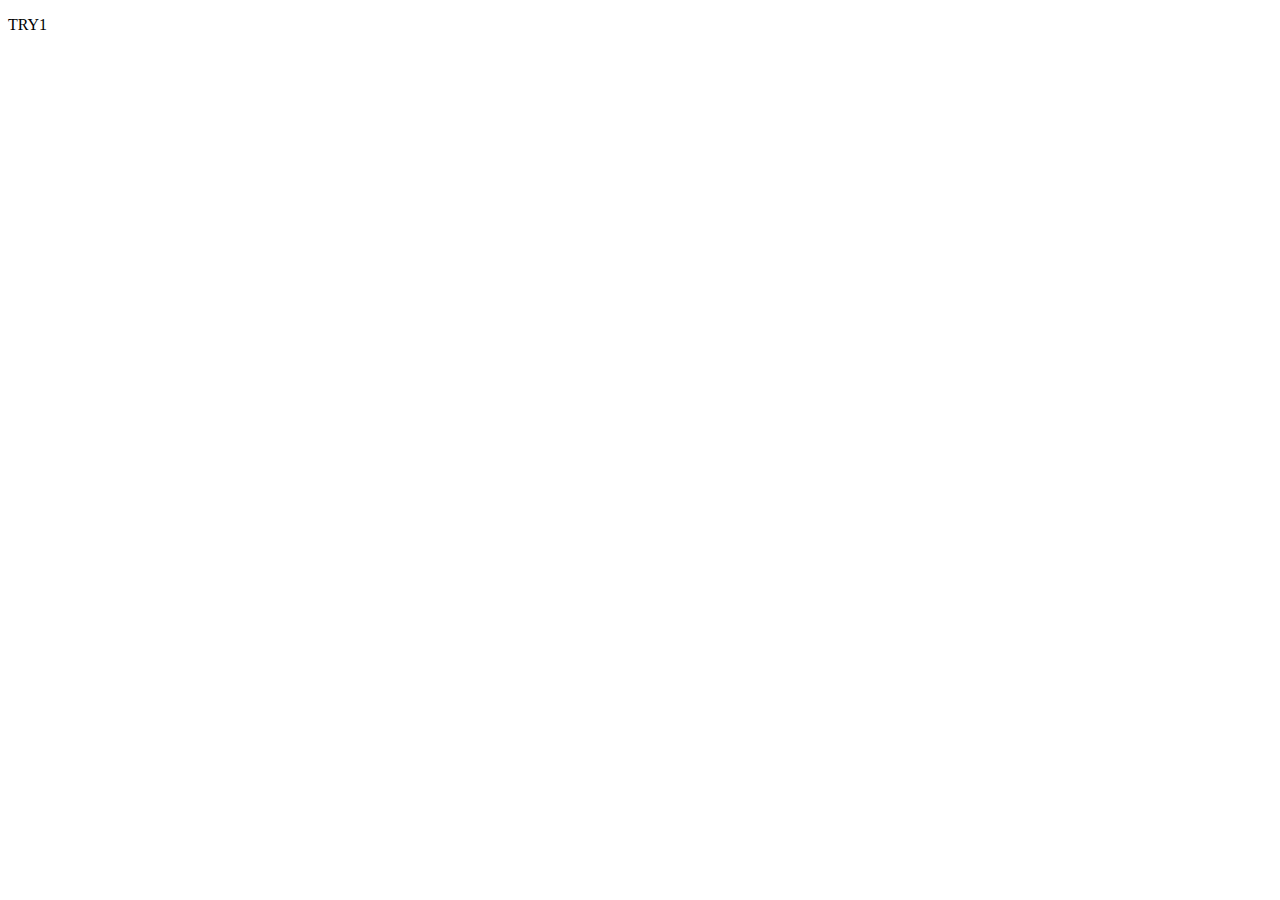
==== 001_DASHBOARD/index.html @ 875dedd1 "try 1 001" ====
<!DOCTYPE html>
<html lang="en">

<head>
    <meta charset="UTF-8">
    <meta name="viewport" content="width=device-width, initial-scale=1.0">
    <title>Document</title>
</head>

<body>
    <p>TRY1</p>
</body>

</html>
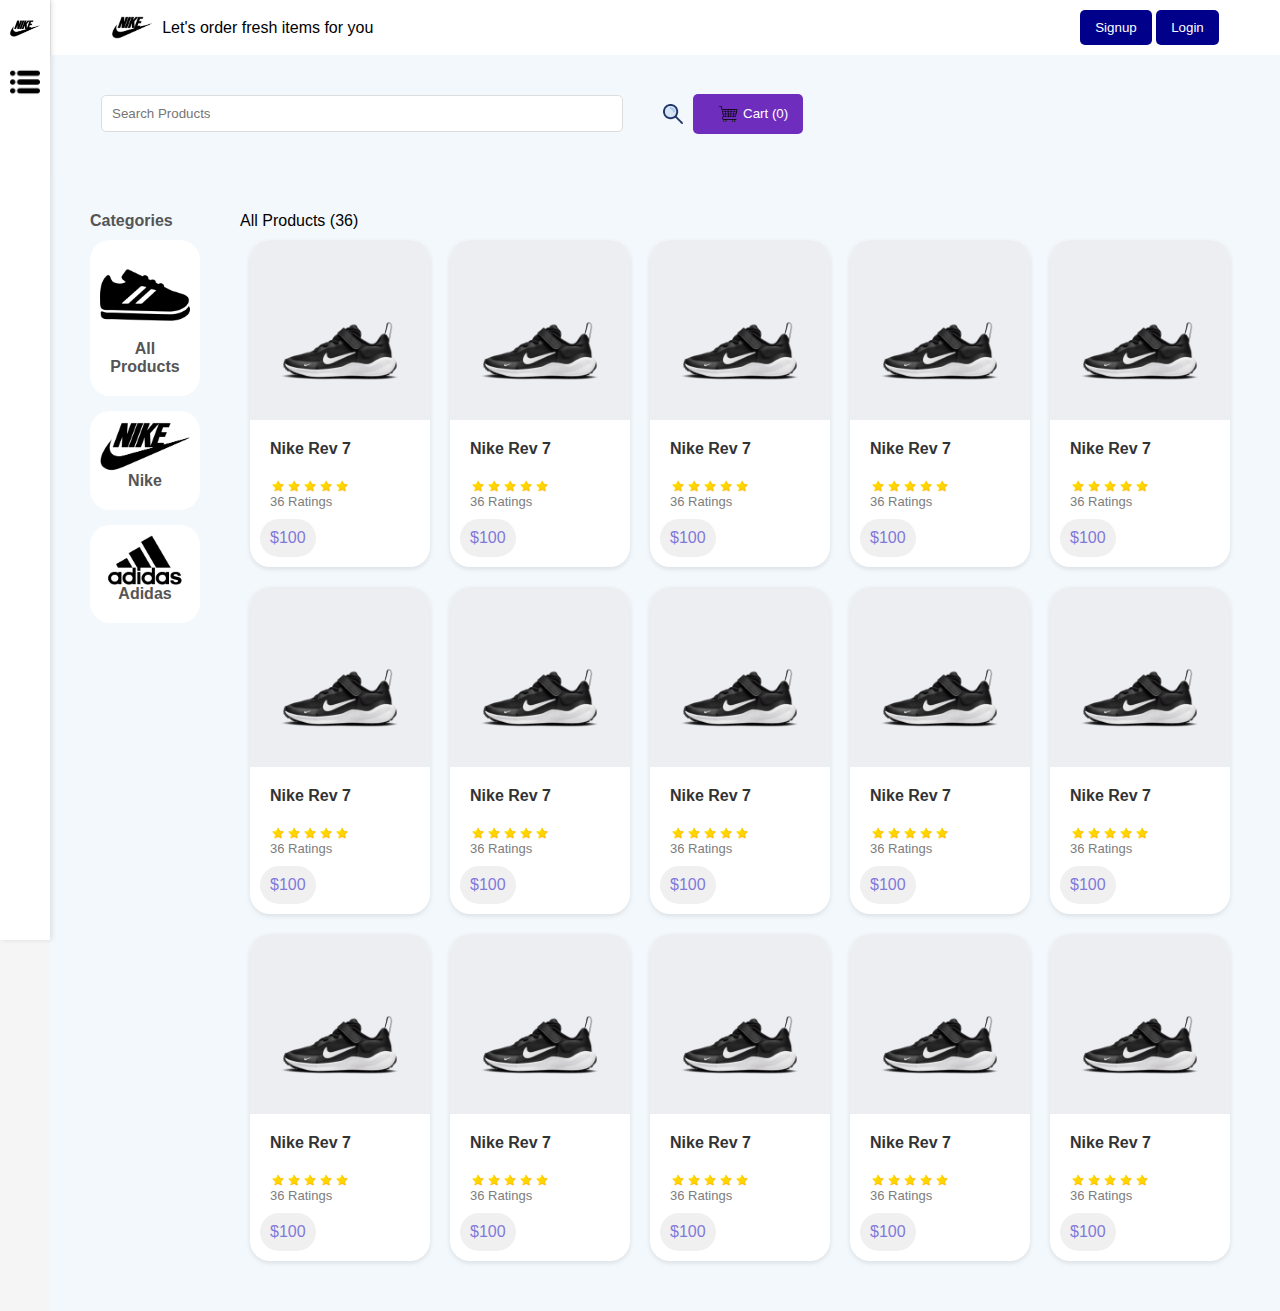
==== commit a3a423b5: "Merge branch 'develop' of github.com:Harveyyyyyyyyyy/E-commerce into Harveyyyyyyyyyy-develop" ====
--- a/001_DASHBOARD/index.html
+++ b/001_DASHBOARD/index.html
@@ -4,11 +4,323 @@
 <head>
     <meta charset="UTF-8">
     <meta name="viewport" content="width=device-width, initial-scale=1.0">
-    <title>Document</title>
+    <title>Dashboard</title>
+    <link rel="stylesheet" href="style.css">
 </head>
 
 <body>
-    <p>TRY1</p>
+    <aside class="nav-left">
+        <ul>
+            <li><img src="images/Nike-Logo.png" alt="logo"></li>
+            <li><a href="#"><img src="images/menu.png" alt="PRODUCT_VIEW"></a></li>
+        </ul>
+    </aside>
+    <header>
+        <ul>
+            <li><img src="images/Nike-Logo.png" alt="shoe logo">
+                <p>Let's order fresh items for you</p>
+            </li>
+            <li>
+                <a href="#"><button>Signup</button></a>
+                <a href="#"><button>Login</button></a>
+            </li>
+        </ul>
+    </header>
+    <form>
+        <ul>
+            <li>
+                <input type="text" placeholder="Search Products">
+                <img src="images/search icon.png" alt="magnify-icon">
+                <a href="#"><button class="cart-button"><img src="images/cart icon.png" alt="cart-icon"> Cart
+                        (0)</button></a>
+            </li>
+        </ul>
+    </form>
+    <main>
+        <aside class="categories">
+            <ul>
+                <p>Categories</p>
+                <li>
+                    <a href="#"><img src="images/all-product-icon.png" alt="All-product-icon"></a>
+                    <p>All Products</p>
+                </li>
+                <li>
+                    <a href="#"><img src="images/Nike-Logo.png" alt="Nike-icon"></a>
+                    <p>Nike</p>
+                </li>
+                <li>
+                    <a href="#"><img src="images/adidas.png" alt="Adidas-icon"></a>
+                    <p>Adidas</p>
+                </li>
+            </ul>
+        </aside>
+        <div class="all-products">
+            <ul>
+                <p>All Products (36)</p>
+                <section>
+                    <li>
+                        <a href="#">
+                            <img src="images/shoe1.png" alt="Shoe-image" class="product-img">
+                            <p class="shoe-name">Nike Rev 7</p>
+                            <div class="info-container">
+                                <div class="ratings-container">
+                                    <img src="images/star.png" class="star" alt="">
+                                    <img src="images/star.png" class="star" alt="">
+                                    <img src="images/star.png" class="star" alt="">
+                                    <img src="images/star.png" class="star" alt="">
+                                    <img src="images/star.png" class="star" alt="">
+                                    <span class="ratings">36 Ratings</span>
+                                </div>
+                                <p class="price">$100</p>
+                            </div>
+                        </a>
+                    </li>
+                    <li>
+                        <a href="#">
+                            <img src="images/shoe1.png" alt="Shoe-image" class="product-img">
+                            <p class="shoe-name">Nike Rev 7</p>
+                            <div class="info-container">
+                                <div class="ratings-container">
+                                    <img src="images/star.png" class="star" alt="">
+                                    <img src="images/star.png" class="star" alt="">
+                                    <img src="images/star.png" class="star" alt="">
+                                    <img src="images/star.png" class="star" alt="">
+                                    <img src="images/star.png" class="star" alt="">
+                                    <span class="ratings">36 Ratings</span>
+                                </div>
+                                <p class="price">$100</p>
+                            </div>
+                        </a>
+                    </li>
+                    <li>
+                        <a href="#">
+                            <img src="images/shoe1.png" alt="Shoe-image" class="product-img">
+                            <p class="shoe-name">Nike Rev 7</p>
+                            <div class="info-container">
+                                <div class="ratings-container">
+                                    <img src="images/star.png" class="star" alt="">
+                                    <img src="images/star.png" class="star" alt="">
+                                    <img src="images/star.png" class="star" alt="">
+                                    <img src="images/star.png" class="star" alt="">
+                                    <img src="images/star.png" class="star" alt="">
+                                    <span class="ratings">36 Ratings</span>
+                                </div>
+                                <p class="price">$100</p>
+                            </div>
+                        </a>
+                    </li>
+                    <li>
+                        <a href="#">
+                            <img src="images/shoe1.png" alt="Shoe-image" class="product-img">
+                            <p class="shoe-name">Nike Rev 7</p>
+                            <div class="info-container">
+                                <div class="ratings-container">
+                                    <img src="images/star.png" class="star" alt="">
+                                    <img src="images/star.png" class="star" alt="">
+                                    <img src="images/star.png" class="star" alt="">
+                                    <img src="images/star.png" class="star" alt="">
+                                    <img src="images/star.png" class="star" alt="">
+                                    <span class="ratings">36 Ratings</span>
+                                </div>
+                                <p class="price">$100</p>
+                            </div>
+                        </a>
+                    </li>
+                    <li>
+                        <a href="#">
+                            <img src="images/shoe1.png" alt="Shoe-image" class="product-img">
+                            <p class="shoe-name">Nike Rev 7</p>
+                            <div class="info-container">
+                                <div class="ratings-container">
+                                    <img src="images/star.png" class="star" alt="">
+                                    <img src="images/star.png" class="star" alt="">
+                                    <img src="images/star.png" class="star" alt="">
+                                    <img src="images/star.png" class="star" alt="">
+                                    <img src="images/star.png" class="star" alt="">
+                                    <span class="ratings">36 Ratings</span>
+                                </div>
+                                <p class="price">$100</p>
+                            </div>
+                        </a>
+                    </li>
+                </section>
+                <section>
+                    <li>
+                        <a href="#">
+                            <img src="images/shoe1.png" alt="Shoe-image" class="product-img">
+                            <p class="shoe-name">Nike Rev 7</p>
+                            <div class="info-container">
+                                <div class="ratings-container">
+                                    <img src="images/star.png" class="star" alt="">
+                                    <img src="images/star.png" class="star" alt="">
+                                    <img src="images/star.png" class="star" alt="">
+                                    <img src="images/star.png" class="star" alt="">
+                                    <img src="images/star.png" class="star" alt="">
+                                    <span class="ratings">36 Ratings</span>
+                                </div>
+                                <p class="price">$100</p>
+                            </div>
+                        </a>
+                    </li>
+                    <li>
+                        <a href="#">
+                            <img src="images/shoe1.png" alt="Shoe-image" class="product-img">
+                            <p class="shoe-name">Nike Rev 7</p>
+                            <div class="info-container">
+                                <div class="ratings-container">
+                                    <img src="images/star.png" class="star" alt="">
+                                    <img src="images/star.png" class="star" alt="">
+                                    <img src="images/star.png" class="star" alt="">
+                                    <img src="images/star.png" class="star" alt="">
+                                    <img src="images/star.png" class="star" alt="">
+                                    <span class="ratings">36 Ratings</span>
+                                </div>
+                                <p class="price">$100</p>
+                            </div>
+                        </a>
+                    </li>
+                    <li>
+                        <a href="#">
+                            <img src="images/shoe1.png" alt="Shoe-image" class="product-img">
+                            <p class="shoe-name">Nike Rev 7</p>
+                            <div class="info-container">
+                                <div class="ratings-container">
+                                    <img src="images/star.png" class="star" alt="">
+                                    <img src="images/star.png" class="star" alt="">
+                                    <img src="images/star.png" class="star" alt="">
+                                    <img src="images/star.png" class="star" alt="">
+                                    <img src="images/star.png" class="star" alt="">
+                                    <span class="ratings">36 Ratings</span>
+                                </div>
+                                <p class="price">$100</p>
+                            </div>
+                        </a>
+                    </li>
+                    <li>
+                        <a href="#">
+                            <img src="images/shoe1.png" alt="Shoe-image" class="product-img">
+                            <p class="shoe-name">Nike Rev 7</p>
+                            <div class="info-container">
+                                <div class="ratings-container">
+                                    <img src="images/star.png" class="star" alt="">
+                                    <img src="images/star.png" class="star" alt="">
+                                    <img src="images/star.png" class="star" alt="">
+                                    <img src="images/star.png" class="star" alt="">
+                                    <img src="images/star.png" class="star" alt="">
+                                    <span class="ratings">36 Ratings</span>
+                                </div>
+                                <p class="price">$100</p>
+                            </div>
+                        </a>
+                    </li>
+                    <li>
+                        <a href="#">
+                            <img src="images/shoe1.png" alt="Shoe-image" class="product-img">
+                            <p class="shoe-name">Nike Rev 7</p>
+                            <div class="info-container">
+                                <div class="ratings-container">
+                                    <img src="images/star.png" class="star" alt="">
+                                    <img src="images/star.png" class="star" alt="">
+                                    <img src="images/star.png" class="star" alt="">
+                                    <img src="images/star.png" class="star" alt="">
+                                    <img src="images/star.png" class="star" alt="">
+                                    <span class="ratings">36 Ratings</span>
+                                </div>
+                                <p class="price">$100</p>
+                            </div>
+                        </a>
+                    </li>
+                </section>
+                <section>
+                    <li>
+                        <a href="#">
+                            <img src="images/shoe1.png" alt="Shoe-image" class="product-img">
+                            <p class="shoe-name">Nike Rev 7</p>
+                            <div class="info-container">
+                                <div class="ratings-container">
+                                    <img src="images/star.png" class="star" alt="">
+                                    <img src="images/star.png" class="star" alt="">
+                                    <img src="images/star.png" class="star" alt="">
+                                    <img src="images/star.png" class="star" alt="">
+                                    <img src="images/star.png" class="star" alt="">
+                                    <span class="ratings">36 Ratings</span>
+                                </div>
+                                <p class="price">$100</p>
+                            </div>
+                        </a>
+                    </li>
+                    <li>
+                        <a href="#">
+                            <img src="images/shoe1.png" alt="Shoe-image" class="product-img">
+                            <p class="shoe-name">Nike Rev 7</p>
+                            <div class="info-container">
+                                <div class="ratings-container">
+                                    <img src="images/star.png" class="star" alt="">
+                                    <img src="images/star.png" class="star" alt="">
+                                    <img src="images/star.png" class="star" alt="">
+                                    <img src="images/star.png" class="star" alt="">
+                                    <img src="images/star.png" class="star" alt="">
+                                    <span class="ratings">36 Ratings</span>
+                                </div>
+                                <p class="price">$100</p>
+                            </div>
+                        </a>
+                    </li>
+                    <li>
+                        <a href="#">
+                            <img src="images/shoe1.png" alt="Shoe-image" class="product-img">
+                            <p class="shoe-name">Nike Rev 7</p>
+                            <div class="info-container">
+                                <div class="ratings-container">
+                                    <img src="images/star.png" class="star" alt="">
+                                    <img src="images/star.png" class="star" alt="">
+                                    <img src="images/star.png" class="star" alt="">
+                                    <img src="images/star.png" class="star" alt="">
+                                    <img src="images/star.png" class="star" alt="">
+                                    <span class="ratings">36 Ratings</span>
+                                </div>
+                                <p class="price">$100</p>
+                            </div>
+                        </a>
+                    </li>
+                    <li>
+                        <a href="#">
+                            <img src="images/shoe1.png" alt="Shoe-image" class="product-img">
+                            <p class="shoe-name">Nike Rev 7</p>
+                            <div>
+                                <div>
+                                    <img src="images/star.png" class="star" alt="">
+                                    <img src="images/star.png" class="star" alt="">
+                                    <img src="images/star.png" class="star" alt="">
+                                    <img src="images/star.png" class="star" alt="">
+                                    <img src="images/star.png" class="star" alt="">
+                                    <span class="ratings">36 Ratings</span>
+                                </div>
+                                <p class="price">$100</p>
+                            </div>
+                        </a>
+                    </li>
+                    <li>
+                        <a href="#">
+                            <img src="images/shoe1.png" alt="Shoe-image" class="product-img">
+                            <p class="shoe-name">Nike Rev 7</p>
+                            <div class="info-container">
+                                <div class="ratings-container">
+                                    <img src="images/star.png" class="star" alt="">
+                                    <img src="images/star.png" class="star" alt="">
+                                    <img src="images/star.png" class="star" alt="">
+                                    <img src="images/star.png" class="star" alt="">
+                                    <img src="images/star.png" class="star" alt="">
+                                    <span class="ratings">36 Ratings</span>
+                                </div>
+                                <p class="price">$100</p>
+                            </div>
+                        </a>
+                    </li>
+                </section>
+            </ul>
+        </div>
+    </main>
 </body>
 
 </html>--- a/001_DASHBOARD/style.css
+++ b/001_DASHBOARD/style.css
@@ -0,0 +1,258 @@
+* {
+    /* outline: dotted 1px red; */
+    margin: 0;
+    padding: 0;
+}
+
+body {
+    font-family: Arial, sans-serif;
+    margin: 0;
+    padding: 0;
+    background-color: #f5f5f5;
+}
+
+ul {
+    list-style: none;
+    padding: 0;
+    margin: 0;
+}
+
+a {
+    text-decoration: none;
+    color: inherit;
+}
+
+img {
+    max-width: 100%;
+    height: auto;
+    display: block;
+}
+
+button {
+    padding: 10px 15px;
+    border: none;
+    background-color: darkblue;
+    color: white;
+    cursor: pointer;
+    border-radius: 5px;
+}
+
+input[type="text"] {
+    margin: 30px;
+    padding: 10px;
+    border: 1px solid #ddd;
+    border-radius: 5px;
+    width: 500px;
+}
+
+
+.nav-left {
+    position: fixed;
+    top: 0;
+    left: 0;
+    width: 50px;
+    height: 100vh;
+    background-color: #FFFFFF;
+    padding: 20px 0px;
+    display: flex;
+    flex-direction: column;
+    align-items: center;
+    box-shadow: 2px 0px 5px rgba(0, 0, 0, 0.1);
+}
+
+.nav-left ul {
+    display: flex;
+    flex-direction: column;
+    align-items: center;
+}
+
+.nav-left li {
+    margin-bottom: 30px;
+}
+
+.nav-left img {
+    width: 30px;
+    height: auto;
+}
+
+header {
+    background-color: #FFFFFF;
+    color: black;
+    padding: 10px;
+    text-align: left;
+    margin-left: 51px;
+    box-shadow: 0px 2px 5px rgba(0, 0, 0, 0.1);
+}
+
+header ul {
+    gap: 50%;
+    display: flex;
+    justify-content: space-around;
+    align-items: center;
+}
+
+header li:first-child {
+    display: flex;
+    align-items: center;
+}
+
+header li img {
+    width: 40px;
+    margin-right: 10px;
+}
+
+form {
+    padding: 10px 20px;
+    margin-left: 51px;
+    display: flex;
+    justify-content: space-between;
+    align-items: center;
+    background-color: #F3F8FD;
+}
+
+form ul {
+    display: flex;
+    align-items: center;
+}
+
+form li {
+    display: flex;
+    align-items: center;
+}
+
+form img {
+    width: 20px;
+    height: 20px;
+    margin: 0 10px;
+    cursor: pointer;
+}
+
+.cart-button {
+    background-color: #6f2dbd;
+    color: white;
+    border: none;
+    padding: 10px 15px;
+    cursor: pointer;
+    border-radius: 5px;
+    display: flex;
+    align-items: center;
+}
+
+.cart-button img {
+    width: 20px;
+    height: 20px;
+    margin-right: 5px;
+}
+
+main {
+    background-color: #F3F8FD;
+    display: flex;
+    margin-left: 50px;
+    padding: 20px;
+}
+
+.categories {
+    width: 200px;
+    padding: 20px;
+    border-radius: 5px;
+}
+
+.categories ul {
+    display: flex;
+    flex-direction: column;
+}
+
+.categories p {
+    margin-bottom: 10px;
+    font-weight: bold;
+    color: #555;
+}
+
+.categories li {
+    flex-direction: column;
+    border-radius: 20px;
+    margin-bottom: 15px;
+    padding: 10px;
+    width: 90px;
+    height: auto;
+    display: flex;
+    align-items: center;
+    background-color: #FFFFFF;
+    text-align: center;
+}
+
+.categories img {
+    width: 100%;
+    height: auto;
+    margin-right: 10px;
+}
+
+.all-products {
+    flex-grow: 1;
+    padding: 20px;
+
+    ul {
+        display: flex;
+        flex-direction: column;
+    }
+}
+
+.all-products section {
+    display: flex;
+    flex-wrap: nowrap;
+}
+
+.all-products .shoe-name{
+    margin-top: 20px;
+    margin-left: 20px;
+    font-weight: bold;
+    color: #333;
+}
+
+.all-products li {
+    flex-grow: 1;
+    margin: 10px;
+    background-color: #fff;
+    border-radius: 20px;
+    overflow: hidden;
+    box-shadow: 0 2px 5px rgba(0, 0, 0, 0.1);
+}
+
+.all-products li a {
+    display: flex;
+    justify-content: center;
+    flex-direction: column;
+    height: 100%;
+}
+
+.all-products li a div {
+    margin: 10px;
+    display: flex;
+    justify-content: start;
+    flex-wrap: wrap;
+}
+
+.all-products li a div .price {
+    border-radius: 20px;
+    padding: 10px;
+    background-color: #F0F0F0;
+    color: #8079DA;
+}
+
+.all-products li a div .ratings {
+    display: flex;
+    align-items: center;
+    font-size: 13px;
+    font-weight: lighter;
+    color: #7D7D7D;
+}
+
+.product-img {
+    background-color: #EDEEF2;
+}
+
+.star {
+    width: auto;
+    height: 16px;
+    object-fit: cover;
+}